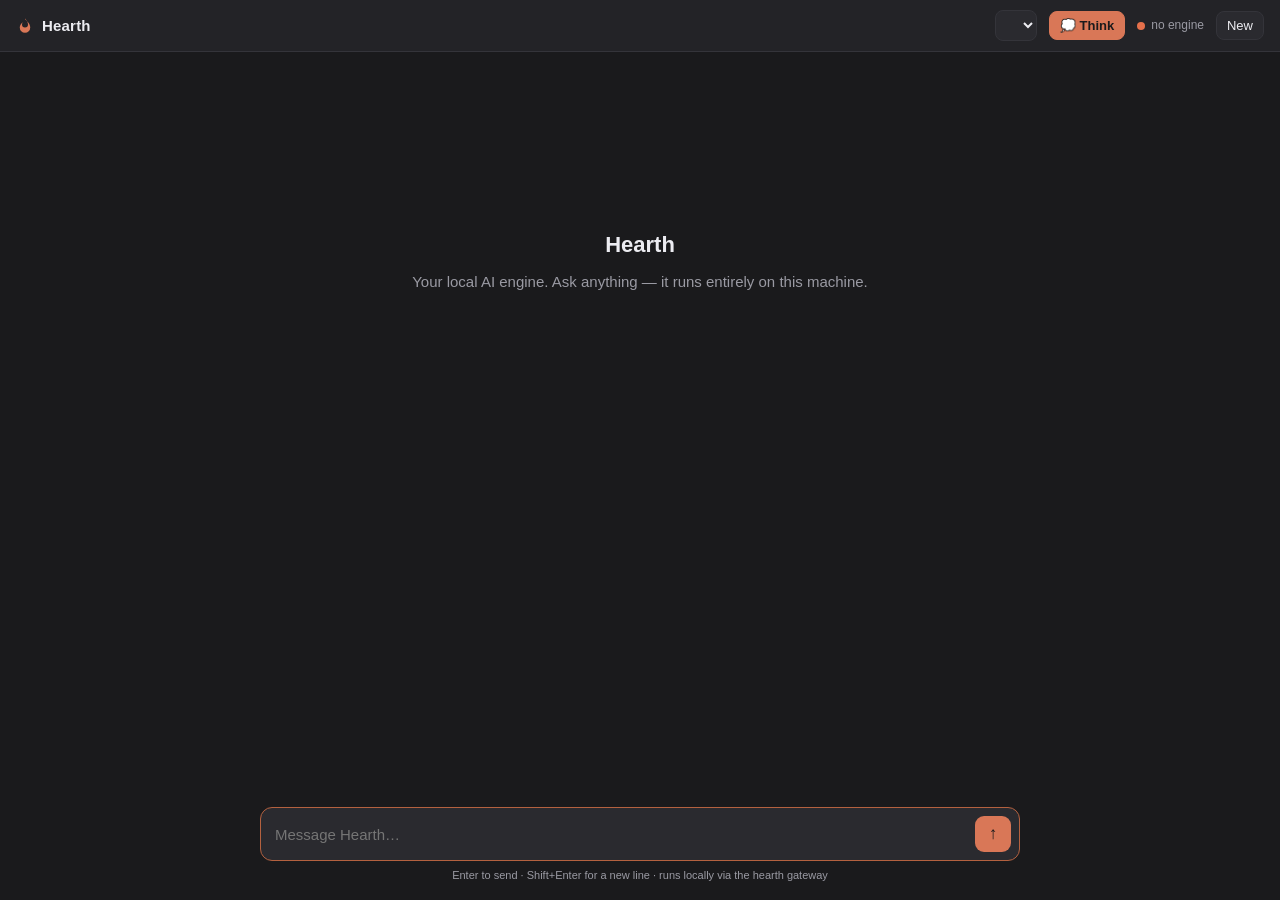
==== src/hearth/webui/index.html @ 17943adf "client: a clickable desktop chat app (gateway-served UI + native window) Add a GUI counterpart to th" ====
<!doctype html>
<html lang="en">
<head>
<meta charset="utf-8">
<meta name="viewport" content="width=device-width, initial-scale=1">
<title>Hearth</title>
<!--
  Hearth chat UI. Served by the gateway at GET /app so it is SAME-ORIGIN with
  the API (http://127.0.0.1:11435): streaming fetch to /v1/chat/completions
  works without CORS, and the localhost-only Host check passes. No external/CDN
  resources — the engine is loopback-only with zero outbound, so everything
  (styles, the small Markdown renderer) is inline.
-->
<style>
  :root {
    --bg: #1a1a1c;
    --bg-elev: #232327;
    --bg-input: #2a2a2f;
    --border: #34343a;
    --text: #ececf1;
    --text-dim: #9a9aa3;
    --accent: #d97757;          /* warm hearth ember */
    --accent-dim: #b4613f;
    --user-bg: #2f2b29;
    --code-bg: #15151a;
    --ok: #57c66a;
    --err: #e5704b;
    --radius: 12px;
    --maxw: 760px;
  }
  * { box-sizing: border-box; }
  html, body { height: 100%; margin: 0; }
  body {
    background: var(--bg);
    color: var(--text);
    font: 15px/1.55 -apple-system, "Segoe UI", Roboto, Ubuntu, "Helvetica Neue", Arial, sans-serif;
    display: flex; flex-direction: column;
    -webkit-font-smoothing: antialiased;
  }

  /* ── Header ─────────────────────────────────────────────────────── */
  header {
    display: flex; align-items: center; gap: 12px;
    padding: 10px 16px;
    background: var(--bg-elev);
    border-bottom: 1px solid var(--border);
    flex: 0 0 auto;
  }
  .brand { display: flex; align-items: center; gap: 8px; font-weight: 650; letter-spacing: .2px; }
  .brand .mark { width: 18px; height: 18px; }
  .spacer { flex: 1 1 auto; }
  select, .toggle, button.btn {
    background: var(--bg-input); color: var(--text);
    border: 1px solid var(--border); border-radius: 8px;
    padding: 6px 10px; font-size: 13px; cursor: pointer;
  }
  select:hover, .toggle:hover, button.btn:hover { border-color: #4a4a52; }
  .toggle.on { background: var(--accent); border-color: var(--accent); color: #1a1a1c; font-weight: 600; }
  .status { display: flex; align-items: center; gap: 6px; font-size: 12px; color: var(--text-dim); }
  .dot { width: 8px; height: 8px; border-radius: 50%; background: #666; }
  .dot.up { background: var(--ok); } .dot.down { background: var(--err); }

  /* ── Messages ───────────────────────────────────────────────────── */
  main { flex: 1 1 auto; overflow-y: auto; }
  #thread { max-width: var(--maxw); margin: 0 auto; padding: 24px 16px 8px; }
  .msg { margin: 0 0 22px; }
  .msg .role { font-size: 11px; text-transform: uppercase; letter-spacing: .6px; color: var(--text-dim); margin-bottom: 6px; }
  .bubble { border-radius: var(--radius); padding: 2px 0; }
  .msg.user .bubble { background: var(--user-bg); padding: 10px 14px; border: 1px solid var(--border); }
  .msg.assistant .bubble { background: transparent; }
  .msg.system .bubble { color: var(--text-dim); font-style: italic; }
  .content > *:first-child { margin-top: 0; } .content > *:last-child { margin-bottom: 0; }
  .content p { margin: 0 0 10px; }
  .content h1,.content h2,.content h3 { margin: 14px 0 8px; line-height: 1.3; }
  .content h1 { font-size: 1.4em; } .content h2 { font-size: 1.2em; } .content h3 { font-size: 1.05em; }
  .content ul,.content ol { margin: 0 0 10px; padding-left: 22px; }
  .content li { margin: 2px 0; }
  .content blockquote { margin: 0 0 10px; padding: 2px 12px; border-left: 3px solid var(--border); color: var(--text-dim); }
  .content a { color: var(--accent); }
  .content code.inline { background: var(--code-bg); border: 1px solid var(--border); border-radius: 5px; padding: 1px 5px; font-size: .9em; font-family: "SFMono-Regular", Consolas, "Liberation Mono", monospace; }
  .codewrap { position: relative; margin: 0 0 12px; }
  .codewrap pre { background: var(--code-bg); border: 1px solid var(--border); border-radius: 8px; padding: 12px 14px; overflow-x: auto; margin: 0; }
  .codewrap code { font-family: "SFMono-Regular", Consolas, "Liberation Mono", monospace; font-size: 13px; line-height: 1.5; }
  .copy { position: absolute; top: 6px; right: 6px; font-size: 11px; padding: 3px 8px; opacity: 0; transition: opacity .12s; }
  .codewrap:hover .copy { opacity: 1; }

  /* reasoning / thinking block */
  .think { margin: 0 0 10px; border: 1px solid var(--border); border-radius: 8px; background: var(--bg-elev); }
  .think summary { cursor: pointer; padding: 7px 12px; font-size: 12.5px; color: var(--text-dim); list-style: none; user-select: none; }
  .think summary::-webkit-details-marker { display: none; }
  .think[open] summary { border-bottom: 1px solid var(--border); }
  .think .reason { padding: 10px 12px; white-space: pre-wrap; color: var(--text-dim); font-size: 13px; max-height: 300px; overflow-y: auto; }

  .cursor::after { content: "▍"; color: var(--accent); animation: blink 1s steps(2) infinite; }
  @keyframes blink { 50% { opacity: 0; } }

  /* empty state */
  #empty { max-width: var(--maxw); margin: 16vh auto 0; text-align: center; color: var(--text-dim); padding: 0 16px; }
  #empty .big { font-size: 22px; color: var(--text); margin-bottom: 8px; font-weight: 650; }

  /* ── Composer ───────────────────────────────────────────────────── */
  footer { flex: 0 0 auto; padding: 10px 16px 16px; }
  .composer { max-width: var(--maxw); margin: 0 auto; display: flex; gap: 8px; align-items: flex-end;
    background: var(--bg-input); border: 1px solid var(--border); border-radius: var(--radius); padding: 8px 8px 8px 14px; }
  .composer:focus-within { border-color: var(--accent-dim); }
  #input { flex: 1 1 auto; background: transparent; border: 0; color: var(--text); resize: none;
    font: inherit; line-height: 1.5; max-height: 200px; outline: none; padding: 5px 0; }
  #send { flex: 0 0 auto; width: 36px; height: 36px; border-radius: 9px; border: 0; cursor: pointer;
    background: var(--accent); color: #1a1a1c; font-size: 17px; display: grid; place-items: center; }
  #send:disabled { opacity: .4; cursor: default; }
  #send.stop { background: var(--err); }
  .hint { max-width: var(--maxw); margin: 6px auto 0; font-size: 11px; color: var(--text-dim); text-align: center; }
</style>
</head>
<body>
  <header>
    <span class="brand">
      <svg class="mark" viewBox="0 0 24 24" fill="none" aria-hidden="true">
        <path d="M12 2c2.5 3 4 5 4 8a4 4 0 0 1-8 0c0-1 .3-2 1-3-2 1.5-4 4-4 7a7 7 0 0 0 14 0c0-5-4-8-7-11z" fill="#d97757"/>
      </svg>
      Hearth
    </span>
    <span class="spacer"></span>
    <select id="model" title="Model"></select>
    <button class="toggle on" id="think" title="Deep-think: the model reasons before answering. Off uses the fast lane.">💭 Think</button>
    <span class="status"><span class="dot" id="dot"></span><span id="statusText">…</span></span>
    <button class="btn" id="newchat" title="New conversation">New</button>
  </header>

  <main>
    <div id="thread"></div>
    <div id="empty">
      <div class="big">Hearth</div>
      <div>Your local AI engine. Ask anything — it runs entirely on this machine.</div>
    </div>
  </main>

  <footer>
    <div class="composer">
      <textarea id="input" rows="1" placeholder="Message Hearth…" autofocus></textarea>
      <button id="send" title="Send">↑</button>
    </div>
    <div class="hint">Enter to send · Shift+Enter for a new line · runs locally via the hearth gateway</div>
  </footer>

<script>
"use strict";
const API = location.origin;            // same-origin: the gateway that served us
const $ = (id) => document.getElementById(id);

let history = [];        // [{role, content}]
let model = "primary_chat";
let deepThink = true;
let controller = null;   // AbortController for the in-flight stream
let streaming = false;

// ── tiny Markdown renderer (no deps) ───────────────────────────────────────
// Good enough for chat: code fences, inline code, headings, bold/italic,
// lists, blockquotes, links. Everything is HTML-escaped first; only the
// constructs below re-introduce markup, so model output can't inject HTML.
function escapeHtml(s) {
  return s.replace(/[&<>"']/g, c => ({ "&":"&amp;","<":"&lt;",">":"&gt;",'"':"&quot;","'":"&#39;" }[c]));
}
function inlineMd(s) {
  // s is already HTML-escaped. Apply inline constructs.
  s = s.replace(/`([^`]+)`/g, (_, c) => `<code class="inline">${c}</code>`);
  s = s.replace(/\*\*([^*]+)\*\*/g, "<strong>$1</strong>");
  s = s.replace(/(^|[^*])\*([^*\n]+)\*/g, "$1<em>$2</em>");
  // [text](url) BEFORE bare autolinks — otherwise the autolink's URL class
  // swallows the ")" and clobbers the markdown link.
  s = s.replace(/\[([^\]]+)\]\((https?:\/\/[^)\s]+)\)/g, '<a href="$2" target="_blank" rel="noopener">$1</a>');
  // bare autolink: only at start or after whitespace/"(", so it doesn't
  // re-match the URL inside an <a href="…"> we just created.
  s = s.replace(/(^|[\s(])(https?:\/\/[^\s<)]+)/g, '$1<a href="$2" target="_blank" rel="noopener">$2</a>');
  return s;
}
function renderMarkdown(src) {
  const out = [];
  // Split out fenced code blocks first so their contents are untouched.
  const parts = src.split(/(```[\s\S]*?```)/g);
  for (const part of parts) {
    if (part.startsWith("```")) {
      const m = part.match(/^```[^\n]*\n?([\s\S]*?)```$/);
      const code = escapeHtml(m ? m[1].replace(/\n$/, "") : part.slice(3));
      out.push(`<div class="codewrap"><button class="btn copy">copy</button><pre><code>${code}</code></pre></div>`);
      continue;
    }
    // Line-based block parsing for the non-code segment.
    const lines = part.split("\n");
    let para = [], list = null;
    const flushPara = () => { if (para.length) { out.push(`<p>${inlineMd(escapeHtml(para.join(" ")))}</p>`); para = []; } };
    const flushList = () => { if (list) { out.push(`<${list.tag}>${list.items.join("")}</${list.tag}>`); list = null; } };
    for (const raw of lines) {
      const line = raw.replace(/\s+$/, "");
      let m;
      if (!line.trim()) { flushPara(); flushList(); continue; }
      if ((m = line.match(/^(#{1,3})\s+(.*)$/))) { flushPara(); flushList(); const h = m[1].length; out.push(`<h${h}>${inlineMd(escapeHtml(m[2]))}</h${h}>`); continue; }
      if ((m = line.match(/^>\s?(.*)$/))) { flushPara(); flushList(); out.push(`<blockquote>${inlineMd(escapeHtml(m[1]))}</blockquote>`); continue; }
      if ((m = line.match(/^\s*[-*+]\s+(.*)$/))) { flushPara(); if (!list || list.tag !== "ul") { flushList(); list = { tag: "ul", items: [] }; } list.items.push(`<li>${inlineMd(escapeHtml(m[1]))}</li>`); continue; }
      if ((m = line.match(/^\s*\d+[.)]\s+(.*)$/))) { flushPara(); if (!list || list.tag !== "ol") { flushList(); list = { tag: "ol", items: [] }; } list.items.push(`<li>${inlineMd(escapeHtml(m[1]))}</li>`); continue; }
      flushList(); para.push(line.trim());
    }
    flushPara(); flushList();
  }
  return out.join("");
}

// ── rendering ──────────────────────────────────────────────────────────────
function setEmpty(show) { $("empty").style.display = show ? "" : "none"; }

function addBubble(role) {
  setEmpty(false);
  const wrap = document.createElement("div");
  wrap.className = "msg " + role;
  wrap.innerHTML = `<div class="role">${role === "assistant" ? "Hearth" : role}</div>`
    + (role === "assistant" ? `<div class="bubble"><details class="think" style="display:none"><summary>💭 Thinking…</summary><div class="reason"></div></details><div class="content"></div></div>`
                            : `<div class="bubble"><div class="content"></div></div>`);
  $("thread").appendChild(wrap);
  return wrap;
}
function setContent(wrap, text, isMd, cursor) {
  const el = wrap.querySelector(".content");
  el.innerHTML = isMd ? renderMarkdown(text) : escapeHtml(text);
  el.classList.toggle("cursor", !!cursor);
}
function setReasoning(wrap, text) {
  const det = wrap.querySelector(".think");
  if (!text) { det.style.display = "none"; return; }
  det.style.display = "";
  det.querySelector(".reason").textContent = text;
}
function scrollDown() { const m = document.querySelector("main"); m.scrollTop = m.scrollHeight; }

document.addEventListener("click", (e) => {
  if (e.target.classList.contains("copy")) {
    const code = e.target.parentElement.querySelector("code");
    navigator.clipboard?.writeText(code.innerText).then(() => { e.target.textContent = "copied"; setTimeout(() => e.target.textContent = "copy", 1200); });
  }
});

// ── gateway plumbing ─────────────────────────────────────────────────────────
async function refreshStatus() {
  try {
    const r = await fetch(API + "/admin/health", { cache: "no-store" });
    const up = r.status === 200 || r.status === 503;
    $("dot").className = "dot " + (up ? "up" : "down");
    $("statusText").textContent = up ? "connected" : "no engine";
  } catch { $("dot").className = "dot down"; $("statusText").textContent = "offline"; }
}
async function loadModels() {
  try {
    const r = await fetch(API + "/v1/models");
    const data = (await r.json()).data || [];
    const roles = data.filter(m => m.owned_by === "hearth-role").map(m => m.id);
    const concrete = data.filter(m => m.owned_by !== "hearth-role").map(m => m.id);
    const sel = $("model"); sel.innerHTML = "";
    const add = (id, label) => { const o = document.createElement("option"); o.value = id; o.textContent = label || id; sel.appendChild(o); };
    roles.forEach(r => add(r, r + "  ·role"));
    if (roles.length && concrete.length) { const o = document.createElement("option"); o.disabled = true; o.textContent = "──────"; sel.appendChild(o); }
    concrete.forEach(c => add(c));
    if ([...sel.options].some(o => o.value === model)) sel.value = model;
    else if (sel.options.length) { model = sel.value = sel.options[0].value; }
  } catch { /* leave the picker empty; status dot already shows the problem */ }
}

function setSending(on) {
  streaming = on;
  const btn = $("send");
  btn.classList.toggle("stop", on);
  btn.textContent = on ? "■" : "↑";
  btn.title = on ? "Stop" : "Send";
}

async function send() {
  if (streaming) { controller?.abort(); return; }     // the button doubles as Stop
  const text = $("input").value.trim();
  if (!text) return;
  $("input").value = ""; autogrow();
  history.push({ role: "user", content: text });
  addBubble("user").querySelector(".content").textContent = text;
  scrollDown();

  const wrap = addBubble("assistant");
  let answer = "", reasoning = "", gotContent = false, err = null;
  setContent(wrap, "", false, true);
  scrollDown();

  // Deep-think on → selected model reasons by default. Off → the fast lane:
  // fast_chat with thinking disabled (the gateway routes `think:false` to
  // Ollama's native API, the only surface that can actually suppress it).
  const req = deepThink
    ? { model, messages: history, stream: true }
    : { model: "fast_chat", messages: history, stream: true, think: false };

  setSending(true);
  controller = new AbortController();
  let raf = 0;
  const paint = () => { raf = 0; setReasoning(wrap, gotContent ? "" : reasoning); setContent(wrap, answer, true, true); if (reasoning && !gotContent) { /* keep think open while reasoning */ wrap.querySelector(".think").open = true; } scrollDown(); };
  const schedule = () => { if (!raf) raf = requestAnimationFrame(paint); };

  try {
    const r = await fetch(API + "/v1/chat/completions", {
      method: "POST", headers: { "Content-Type": "application/json" },
      body: JSON.stringify(req), signal: controller.signal,
    });
    if (!r.ok || !r.body) { err = `HTTP ${r.status}: ${(await r.text()).slice(0, 300)}`; }
    else {
      // Returns true to stop the stream ([DONE] or an error frame).
      const handleLine = (line) => {
        if (!line.startsWith("data:")) return false;
        const payload = line.slice(5).trim();
        if (payload === "[DONE]") return true;
        let obj; try { obj = JSON.parse(payload); } catch { return false; }
        if (obj.error) { err = (obj.error && obj.error.message) || String(obj.error); return true; }
        const d = (obj.choices && obj.choices[0] && obj.choices[0].delta) || {};
        const reason = d.reasoning || d.reasoning_content || "";
        if (reason && !gotContent) { reasoning += reason; schedule(); }
        if (d.content) { gotContent = true; answer += d.content; schedule(); }
        return false;
      };
      const reader = r.body.getReader(); const dec = new TextDecoder(); let buf = "", stop = false;
      while (!stop) {
        const { done, value } = await reader.read();
        if (done) break;
        buf += dec.decode(value, { stream: true });
        let nl;
        while ((nl = buf.indexOf("\n")) >= 0) {
          const line = buf.slice(0, nl); buf = buf.slice(nl + 1);
          if (handleLine(line)) { stop = true; break; }
        }
      }
      // Flush the decoder + handle a final frame that arrived without a
      // trailing newline, so the last delta isn't silently dropped.
      buf += dec.decode();
      if (!stop && buf.trim()) handleLine(buf.trim());
    }
  } catch (e) {
    if (e.name !== "AbortError") err = String(e.message || e);
  }

  if (raf) cancelAnimationFrame(raf);
  // collapse the thinking block once answered
  if (gotContent) wrap.querySelector(".think").open = false;
  setReasoning(wrap, gotContent ? "" : reasoning);
  if (err) {
    // Drop the failed user turn so the next request isn't [...user, user]
    // (which chat templates reject); show the error in place.
    history.pop();
    setContent(wrap, "", false, false);
    wrap.querySelector(".content").innerHTML = `<span style="color:var(--err)">⚠ ${escapeHtml(err)}</span>`;
    setSending(false); controller = null; return;
  }
  setContent(wrap, answer, true, false);
  if (answer) {
    history.push({ role: "assistant", content: answer });
  } else {
    history.pop();          // no content (e.g. aborted before first token) → drop the lone user turn
    wrap.remove();
  }
  setSending(false); controller = null;
  $("input").focus();
}

// ── composer ─────────────────────────────────────────────────────────────────
function autogrow() { const t = $("input"); t.style.height = "auto"; t.style.height = Math.min(t.scrollHeight, 200) + "px"; }
$("input").addEventListener("input", autogrow);
$("input").addEventListener("keydown", (e) => {
  if (e.key === "Enter" && !e.shiftKey) { e.preventDefault(); send(); }
});
$("send").addEventListener("click", send);
$("model").addEventListener("change", (e) => { model = e.target.value; });
$("think").addEventListener("click", () => {
  deepThink = !deepThink;
  $("think").classList.toggle("on", deepThink);
  $("think").textContent = deepThink ? "💭 Think" : "⚡ Fast";
});
$("newchat").addEventListener("click", () => {
  if (streaming) controller?.abort();
  history = []; $("thread").innerHTML = ""; setEmpty(true); $("input").focus();
});

// ── boot ─────────────────────────────────────────────────────────────────────
refreshStatus(); loadModels();
setInterval(refreshStatus, 5000);
</script>
</body>
</html>
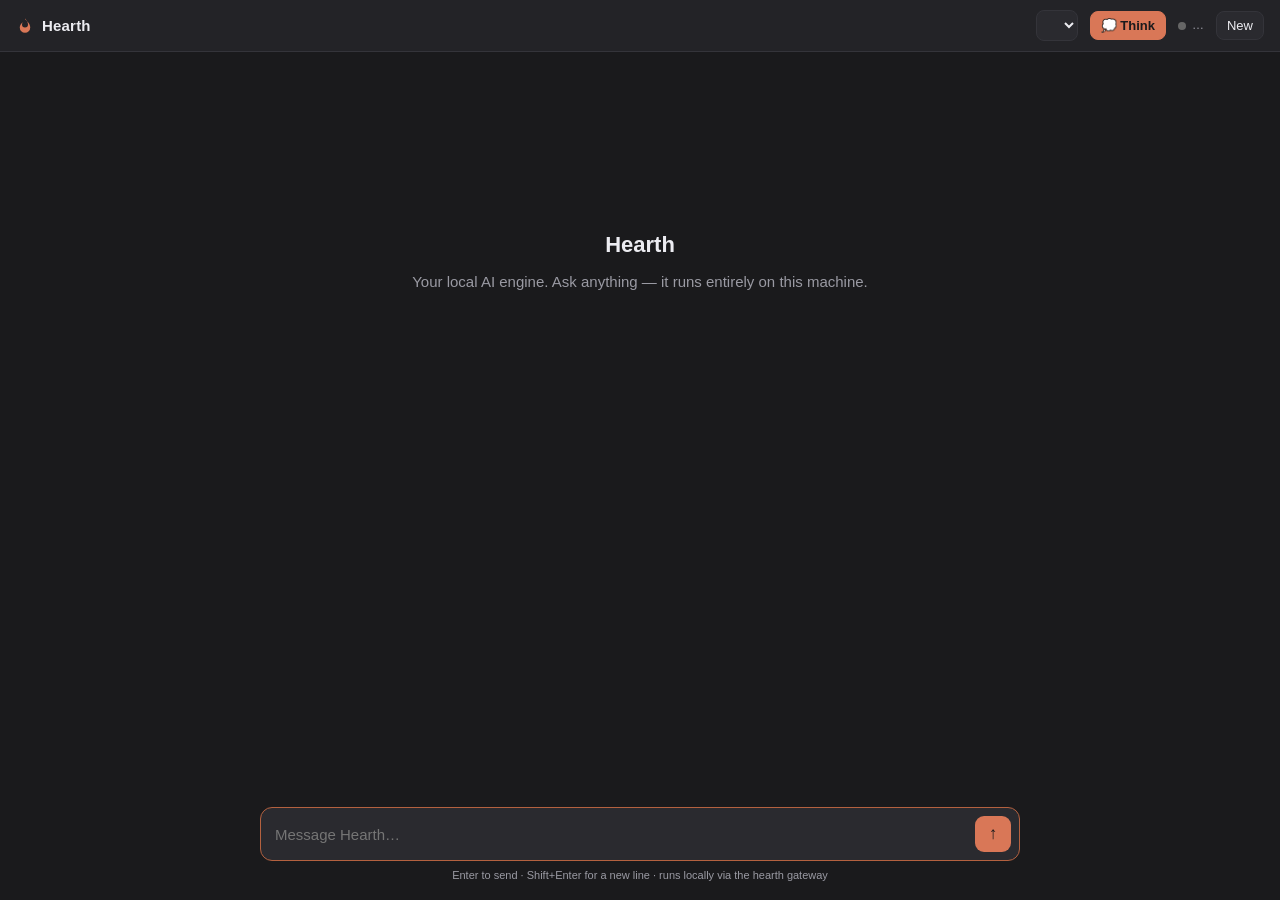
==== commit efbb107e: "0.2.0: web search only for a request that asks; other web pages are refused - The engine's web tools" ====
--- a/src/hearth/webui/index.html
+++ b/src/hearth/webui/index.html
@@ -146,6 +146,7 @@
 <script>
 "use strict";
 const API = location.origin;            // same-origin: the gateway that served us
+const WEB_SEARCH = __WEB_SEARCH__;      // config search.chat, filled in as the page is served
 const $ = (id) => document.getElementById(id);
 
 let history = [];        // [{role, content}]
@@ -291,6 +292,7 @@
   const req = deepThink
     ? { model, messages: history, stream: true }
     : { model: "fast_chat", messages: history, stream: true, think: false };
+  req.web_search = WEB_SEARCH;  // the engine adds its web tools only when asked
 
   setSending(true);
   controller = new AbortController();
